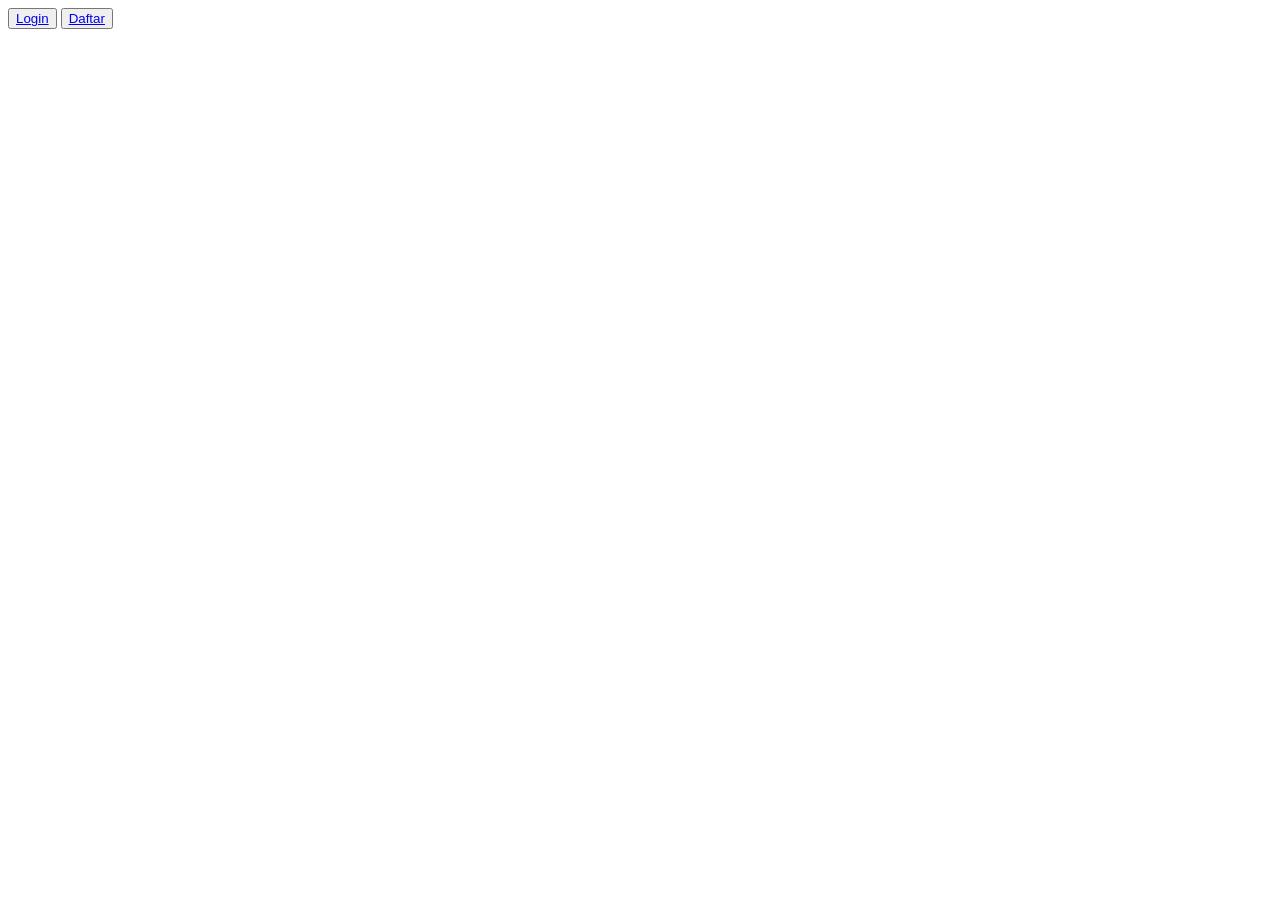
==== index.html @ 910f4ad4 "Create PHP login system structure" ====
<!DOCTYPE html>
<html lang="en">

<head>
    <meta charset="UTF-8">
    <meta name="viewport" content="width=device-width, initial-scale=1.0">
    <title>UTS - Kelompok 5</title>
</head>

<body>
    <main>
        <button><a href="login.php">Login</a></button>
        <button><a href="Daftar.php">Daftar</a></button>
    </main>
</body>
</html>
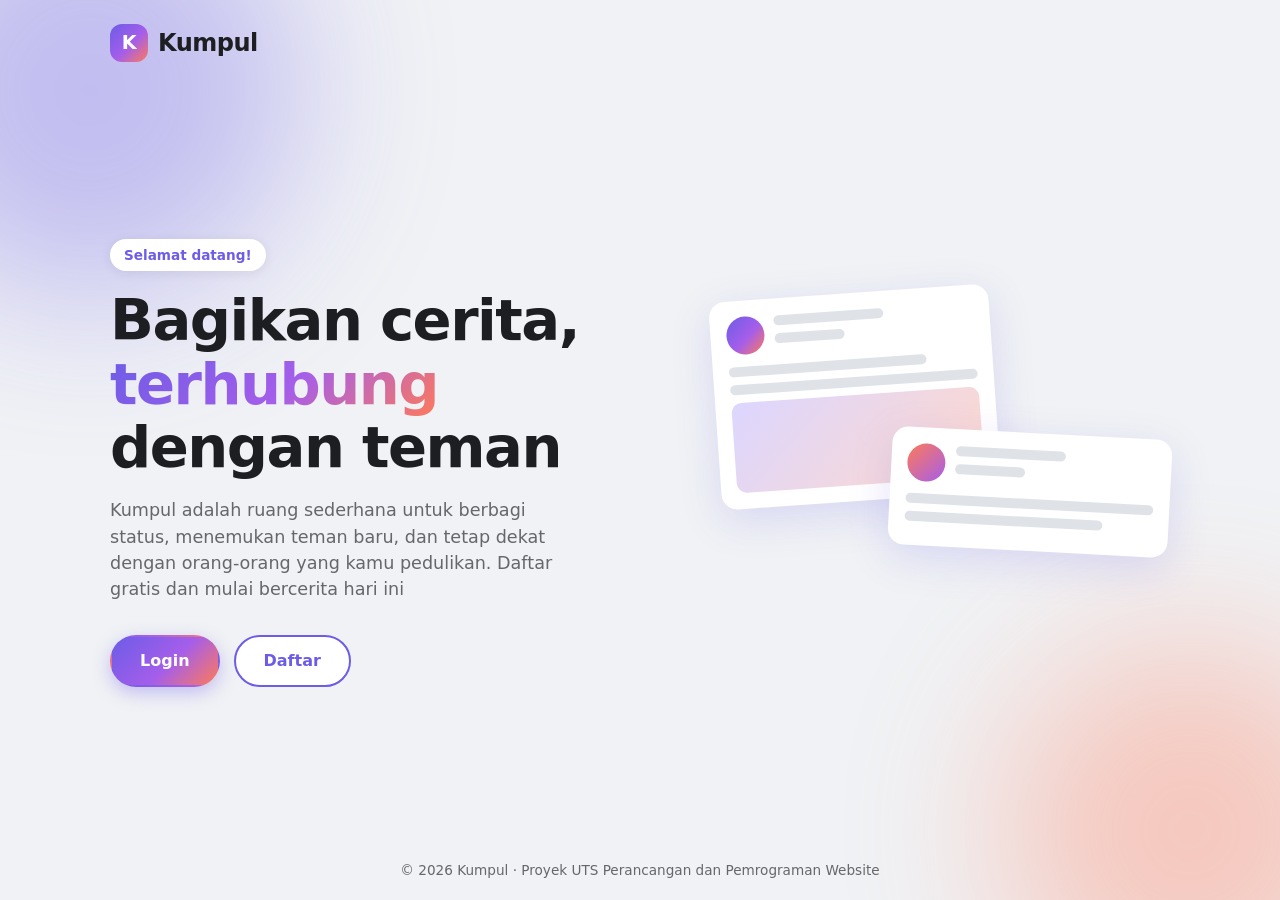
==== commit 47ae64d8: "add a page beranda" ====
--- a/index.html
+++ b/index.html
@@ -1,16 +1,75 @@
 <!DOCTYPE html>
-<html lang="en">
+<html lang="id">
+<head>
+  <meta charset="UTF-8">
+  <meta name="viewport" content="width=device-width, initial-scale=1.0">
+  <title>Kumpul - Terhubung dengan Teman</title>
+  <link rel="stylesheet" href="style.css">
+</head>
+<body>
 
-<head>
-    <meta charset="UTF-8">
-    <meta name="viewport" content="width=device-width, initial-scale=1.0">
-    <title>UTS - Kelompok 5</title>
-</head>
+  <div class="landing">
+    <header class="landing-header">
+      <a href="index.html" class="logo">
+        <span class="logo-ikon">K</span>
+        Kumpul
+      </a>
+    </header>
 
-<body>
-    <main>
-        <button><a href="login.php">Login</a></button>
-        <button><a href="Daftar.php">Daftar</a></button>
+    <main class="landing-main">
+      <section class="hero-teks">
+        <span class="hero-label">Selamat datang!</span>
+
+        <h1 class="hero-judul">
+          Bagikan cerita, <span class="teks-gradasi">terhubung</span> dengan teman
+        </h1>
+
+        <p class="hero-deskripsi">
+          Kumpul adalah ruang sederhana untuk berbagi status, menemukan
+          teman baru, dan tetap dekat dengan orang-orang yang kamu pedulikan.
+          Daftar gratis dan mulai bercerita hari ini
+        </p>
+
+        <div class="hero-tombol">
+          <a href="login.html" class="btn btn-utama">Login</a>
+          <a href="register.html" class="btn btn-garis">Daftar</a>
+        </div>
+      </section>
+
+      <aside class="hero-visual" aria-hidden="true">
+        <div class="mock-kartu satu">
+          <div class="mock-baris">
+            <div class="mock-avatar"></div>
+            <div style="flex:1">
+              <div class="mock-garis pendek"></div>
+              <div class="mock-garis" style="width:35%"></div>
+            </div>
+          </div>
+          <div class="mock-garis sedang"></div>
+          <div class="mock-garis"></div>
+          <div class="mock-gambar"></div>
+        </div>
+
+        <div class="mock-kartu dua">
+          <div class="mock-baris">
+            <div class="mock-avatar" style="background: linear-gradient(135deg,#ff7a59,#a55eea)"></div>
+            <div style="flex:1">
+              <div class="mock-garis pendek"></div>
+              <div class="mock-garis" style="width:35%"></div>
+            </div>
+          </div>
+          <div class="mock-garis"></div>
+          <div class="mock-garis sedang"></div>
+        </div>
+      </aside>
+
     </main>
+
+    <footer class="landing-footer">
+      &copy; 2026 Kumpul &middot; Proyek UTS Perancangan dan Pemrograman Website
+    </footer>
+
+  </div>
+
 </body>
 </html>
--- a/style.css
+++ b/style.css
@@ -0,0 +1,634 @@
+:root {
+  --warna-utama: #6c5ce7;
+  --warna-utama-gelap: #5a4bd1;
+  --warna-aksen: #ff7a59;
+  --gradasi: linear-gradient(135deg, #6c5ce7 0%, #a55eea 55%, #ff7a59 100%);
+
+  --latar: #f0f2f5;          
+  --kartu: #ffffff;          
+  --teks: #1c1e21;
+  --teks-redup: #65676b;
+  --garis: #dfe3e8;
+
+  --radius: 16px;
+  --radius-kecil: 10px;
+  --bayangan: 0 2px 12px rgba(28, 30, 33, 0.08);
+  --bayangan-besar: 0 12px 40px rgba(108, 92, 231, 0.18);
+}
+
+*,
+*::before,
+*::after {
+  box-sizing: border-box;
+  margin: 0;
+  padding: 0;
+}
+
+html {
+  scroll-behavior: smooth;
+}
+
+body {
+  font-family: "Segoe UI", system-ui, -apple-system, Roboto, Helvetica, Arial, sans-serif;
+  background: var(--latar);
+  color: var(--teks);
+  line-height: 1.5;
+  min-height: 100vh;
+}
+
+a {
+  color: var(--warna-utama);
+  text-decoration: none;
+}
+
+a:hover {
+  text-decoration: underline;
+}
+
+.logo {
+  display: inline-flex;
+  align-items: center;
+  gap: 10px;
+  font-size: 1.5rem;
+  font-weight: 800;
+  letter-spacing: -0.5px;
+  color: var(--teks);
+}
+
+.logo:hover {
+  text-decoration: none;
+}
+
+.logo-ikon {
+  display: grid;
+  place-items: center;
+  width: 38px;
+  height: 38px;
+  border-radius: 12px;
+  background: var(--gradasi);
+  color: #fff;
+  font-size: 1.2rem;
+}
+
+.btn {
+  display: inline-block;
+  padding: 12px 28px;
+  border: 2px solid transparent;
+  border-radius: 999px;
+  font-size: 1rem;
+  font-weight: 700;
+  font-family: inherit;
+  text-align: center;
+  cursor: pointer;
+  transition: transform 0.15s ease, box-shadow 0.15s ease, background 0.15s ease;
+}
+
+.btn:hover {
+  transform: translateY(-2px);
+  text-decoration: none;
+}
+
+.btn:active {
+  transform: translateY(0);
+}
+
+.btn-utama {
+  background: var(--gradasi);
+  color: #fff;
+  box-shadow: 0 6px 18px rgba(108, 92, 231, 0.35);
+}
+
+.btn-garis {
+  background: #fff;
+  color: var(--warna-utama);
+  border-color: var(--warna-utama);
+}
+
+.btn-garis:hover {
+  background: #f4f2ff;
+}
+
+.btn-penuh {
+  width: 100%;
+}
+
+.kartu {
+  background: var(--kartu);
+  border-radius: var(--radius);
+  box-shadow: var(--bayangan);
+}
+
+
+.landing {
+  position: relative;
+  min-height: 100vh;
+  display: flex;
+  flex-direction: column;
+  overflow: hidden;
+}
+
+.landing::before,
+.landing::after {
+  content: "";
+  position: absolute;
+  border-radius: 50%;
+  filter: blur(80px);
+  opacity: 0.35;
+  z-index: 0;
+}
+
+.landing::before {
+  width: 420px;
+  height: 420px;
+  background: #6c5ce7;
+  top: -120px;
+  left: -120px;
+}
+
+.landing::after {
+  width: 380px;
+  height: 380px;
+  background: #ff7a59;
+  bottom: -120px;
+  right: -100px;
+}
+
+.landing-header,
+.landing-main,
+.landing-footer {
+  position: relative;
+  z-index: 1;
+}
+
+.landing-header {
+  max-width: 1100px;
+  width: 100%;
+  margin: 0 auto;
+  padding: 24px 20px;
+}
+
+.landing-main {
+  flex: 1;
+  max-width: 1100px;
+  width: 100%;
+  margin: 0 auto;
+  padding: 20px;
+  display: grid;
+  grid-template-columns: 1.1fr 0.9fr;
+  align-items: center;
+  gap: 48px;
+}
+
+.hero-label {
+  display: inline-block;
+  padding: 6px 14px;
+  margin-bottom: 18px;
+  border-radius: 999px;
+  background: #fff;
+  color: var(--warna-utama);
+  font-size: 0.85rem;
+  font-weight: 700;
+  box-shadow: var(--bayangan);
+}
+
+.hero-judul {
+  font-size: clamp(2.2rem, 5vw, 3.6rem);
+  line-height: 1.1;
+  font-weight: 800;
+  letter-spacing: -1.5px;
+  margin-bottom: 18px;
+}
+
+.teks-gradasi {
+  background: var(--gradasi);
+  -webkit-background-clip: text;
+  background-clip: text;
+  -webkit-text-fill-color: transparent;
+  color: transparent;
+}
+
+.hero-deskripsi {
+  font-size: 1.1rem;
+  color: var(--teks-redup);
+  max-width: 480px;
+  margin-bottom: 32px;
+}
+
+.hero-tombol {
+  display: flex;
+  flex-wrap: wrap;
+  gap: 14px;
+}
+
+.hero-visual {
+  position: relative;
+  min-height: 360px;
+}
+
+.mock-kartu {
+  position: absolute;
+  background: #fff;
+  border-radius: var(--radius);
+  box-shadow: var(--bayangan-besar);
+  padding: 16px;
+  width: 280px;
+}
+
+.mock-kartu.satu {
+  top: 10px;
+  left: 0;
+  transform: rotate(-4deg);
+}
+
+.mock-kartu.dua {
+  top: 150px;
+  right: 0;
+  transform: rotate(3deg);
+}
+
+.mock-baris {
+  display: flex;
+  align-items: center;
+  gap: 10px;
+  margin-bottom: 12px;
+}
+
+.mock-avatar {
+  width: 38px;
+  height: 38px;
+  border-radius: 50%;
+  background: var(--gradasi);
+  flex-shrink: 0;
+}
+
+.mock-garis {
+  height: 10px;
+  border-radius: 6px;
+  background: var(--garis);
+  margin-bottom: 8px;
+}
+
+.mock-garis.pendek { width: 55%; }
+.mock-garis.sedang { width: 80%; }
+
+.mock-gambar {
+  height: 90px;
+  border-radius: var(--radius-kecil);
+  background: linear-gradient(135deg, #dcd6ff, #ffd9cd);
+  margin-top: 6px;
+}
+
+.landing-footer {
+  text-align: center;
+  padding: 20px;
+  font-size: 0.85rem;
+  color: var(--teks-redup);
+}
+
+.halaman-form {
+  min-height: 100vh;
+  display: flex;
+  flex-direction: column;
+  align-items: center;
+  justify-content: center;
+  padding: 24px 16px;
+  background:
+    radial-gradient(circle at 15% 10%, rgba(108, 92, 231, 0.18), transparent 40%),
+    radial-gradient(circle at 85% 90%, rgba(255, 122, 89, 0.18), transparent 40%),
+    var(--latar);
+}
+
+.halaman-form .logo {
+  margin-bottom: 20px;
+}
+
+.kartu-form {
+  width: 100%;
+  max-width: 420px;
+  padding: 32px 28px;
+  box-shadow: var(--bayangan-besar);
+}
+
+.kartu-form h1 {
+  font-size: 1.6rem;
+  letter-spacing: -0.5px;
+  margin-bottom: 4px;
+}
+
+.kartu-form .sub-judul {
+  color: var(--teks-redup);
+  margin-bottom: 24px;
+  font-size: 0.95rem;
+}
+
+.grup-input {
+  margin-bottom: 16px;
+}
+
+.grup-input label {
+  display: block;
+  margin-bottom: 6px;
+  font-size: 0.9rem;
+  font-weight: 600;
+}
+
+.grup-input input {
+  width: 100%;
+  padding: 12px 14px;
+  border: 1.5px solid var(--garis);
+  border-radius: var(--radius-kecil);
+  background: #f8f9fb;
+  font-size: 1rem;
+  font-family: inherit;
+  color: var(--teks);
+  transition: border-color 0.15s ease, box-shadow 0.15s ease, background 0.15s ease;
+}
+
+.grup-input input::placeholder {
+  color: #a0a4a8;
+}
+
+.grup-input input:focus {
+  outline: none;
+  border-color: var(--warna-utama);
+  background: #fff;
+  box-shadow: 0 0 0 4px rgba(108, 92, 231, 0.15);
+}
+
+.pesan {
+  padding: 10px 14px;
+  margin-bottom: 16px;
+  border-radius: var(--radius-kecil);
+  font-size: 0.9rem;
+}
+
+.pesan-error {
+  background: #ffeaea;
+  color: #c0392b;
+}
+
+.pesan-sukses {
+  background: #e8f8ee;
+  color: #1e8449;
+}
+
+.pemisah {
+  height: 1px;
+  background: var(--garis);
+  margin: 22px 0;
+}
+
+.teks-bawah-form {
+  text-align: center;
+  font-size: 0.95rem;
+  color: var(--teks-redup);
+}
+
+.teks-bawah-form a {
+  font-weight: 700;
+}
+
+.link-kembali {
+  margin-top: 18px;
+  font-size: 0.9rem;
+  color: var(--teks-redup);
+}
+
+.navbar {
+  position: sticky;
+  top: 0;
+  z-index: 100;
+  background: #fff;
+  box-shadow: 0 1px 6px rgba(28, 30, 33, 0.1);
+}
+
+.navbar-isi {
+  max-width: 1100px;
+  margin: 0 auto;
+  padding: 10px 20px;
+  display: flex;
+  align-items: center;
+  justify-content: space-between;
+  gap: 16px;
+}
+
+.navbar-menu {
+  display: flex;
+  align-items: center;
+  gap: 8px;
+  list-style: none;
+}
+
+.navbar-menu a {
+  display: inline-block;
+  padding: 8px 18px;
+  border-radius: 999px;
+  color: var(--teks);
+  font-weight: 600;
+  transition: background 0.15s ease;
+}
+
+.navbar-menu a:hover {
+  background: var(--latar);
+  text-decoration: none;
+}
+
+.navbar-menu a.logout {
+  color: #fff;
+  background: var(--gradasi);
+}
+
+.navbar-menu a.logout:hover {
+  opacity: 0.9;
+}
+
+.layout-beranda {
+  max-width: 1100px;
+  margin: 24px auto;
+  padding: 0 20px;
+  display: grid;
+  grid-template-columns: 300px 1fr;
+  gap: 24px;
+  align-items: start;
+}
+
+.sidebar {
+  position: sticky;
+  top: 84px;
+  overflow: hidden;
+}
+
+.sidebar-sampul {
+  height: 90px;
+  background: var(--gradasi);
+}
+
+.sidebar-isi {
+  padding: 0 20px 22px;
+  text-align: center;
+}
+
+.avatar-besar {
+  width: 84px;
+  height: 84px;
+  margin: -42px auto 12px;
+  border-radius: 50%;
+  border: 4px solid #fff;
+  background: linear-gradient(135deg, #dcd6ff, #ffd9cd);
+  display: grid;
+  place-items: center;
+  font-size: 2rem;
+  font-weight: 800;
+  color: var(--warna-utama);
+}
+
+.sidebar-nama {
+  font-size: 1.2rem;
+  font-weight: 800;
+}
+
+.sidebar-email {
+  font-size: 0.9rem;
+  color: var(--teks-redup);
+  margin-bottom: 16px;
+}
+
+.sidebar-statistik {
+  display: flex;
+  justify-content: space-around;
+  padding-top: 16px;
+  border-top: 1px solid var(--garis);
+}
+
+.sidebar-statistik strong {
+  display: block;
+  font-size: 1.1rem;
+}
+
+.sidebar-statistik span {
+  font-size: 0.8rem;
+  color: var(--teks-redup);
+}
+
+.feed {
+  display: flex;
+  flex-direction: column;
+  gap: 18px;
+}
+
+.buat-status {
+  padding: 16px;
+}
+
+.buat-status-atas {
+  display: flex;
+  gap: 12px;
+}
+
+.avatar-kecil {
+  width: 44px;
+  height: 44px;
+  border-radius: 50%;
+  background: linear-gradient(135deg, #dcd6ff, #ffd9cd);
+  display: grid;
+  place-items: center;
+  font-weight: 800;
+  color: var(--warna-utama);
+  flex-shrink: 0;
+}
+
+.buat-status textarea {
+  flex: 1;
+  min-height: 70px;
+  padding: 12px 16px;
+  border: none;
+  border-radius: var(--radius-kecil);
+  background: var(--latar);
+  font-family: inherit;
+  font-size: 1rem;
+  resize: vertical;
+}
+
+.buat-status textarea:focus {
+  outline: 2px solid rgba(108, 92, 231, 0.4);
+}
+
+.buat-status-bawah {
+  display: flex;
+  justify-content: flex-end;
+  margin-top: 12px;
+}
+
+.buat-status-bawah .btn {
+  padding: 9px 26px;
+}
+
+.feed-kosong {
+  padding: 56px 24px;
+  text-align: center;
+}
+
+.feed-kosong-ikon {
+  font-size: 3rem;
+  margin-bottom: 10px;
+}
+
+.feed-kosong h2 {
+  margin-bottom: 6px;
+}
+
+.feed-kosong p {
+  color: var(--teks-redup);
+}
+
+
+@media (max-width: 860px) {
+  .landing-main {
+    grid-template-columns: 1fr;
+    text-align: center;
+    gap: 24px;
+  }
+
+  .hero-deskripsi {
+    margin-left: auto;
+    margin-right: auto;
+  }
+
+  .hero-tombol {
+    justify-content: center;
+  }
+
+  .hero-visual {
+    min-height: 320px;
+    max-width: 380px;
+    width: 100%;
+    margin: 0 auto;
+  }
+
+  .layout-beranda {
+    grid-template-columns: 1fr;
+  }
+
+  .sidebar {
+    position: static;
+  }
+}
+
+@media (max-width: 480px) {
+  .kartu-form {
+    padding: 24px 18px;
+  }
+
+  .navbar-menu a {
+    padding: 8px 12px;
+    font-size: 0.9rem;
+  }
+
+  .hero-tombol .btn {
+    width: 100%;
+  }
+
+  .mock-kartu {
+    width: 230px;
+  }
+}
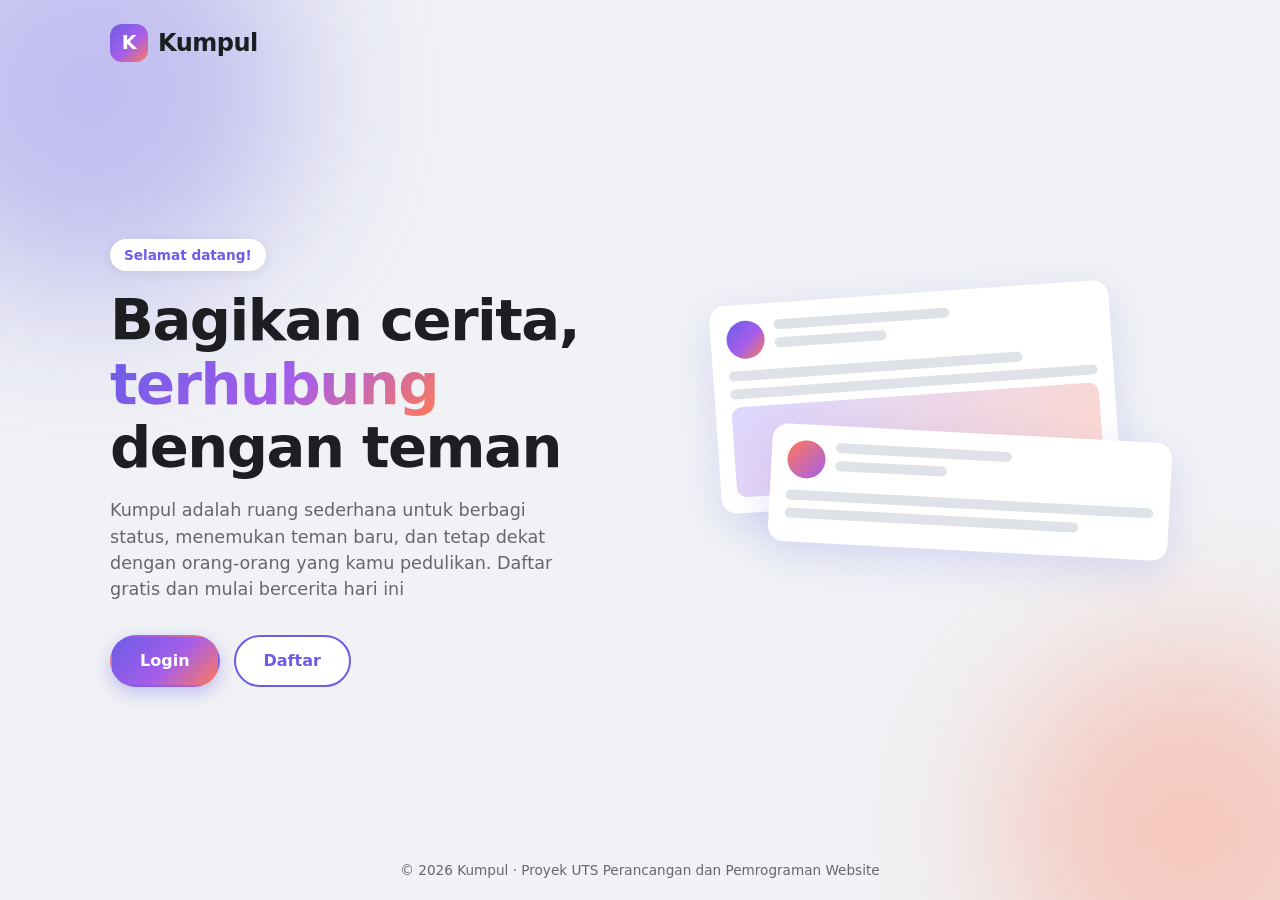
==== commit f42f35ae: "Merge frontend and backend structure" ====
--- a/index.html
+++ b/index.html
@@ -31,8 +31,8 @@
         </p>
 
         <div class="hero-tombol">
-          <a href="login.html" class="btn btn-utama">Login</a>
-          <a href="register.html" class="btn btn-garis">Daftar</a>
+          <a href="login.php" class="btn btn-utama">Login</a>
+          <a href="register.php" class="btn btn-garis">Daftar</a>
         </div>
       </section>
 
--- a/style.css
+++ b/style.css
@@ -231,19 +231,95 @@
   border-radius: var(--radius);
   box-shadow: var(--bayangan-besar);
   padding: 16px;
-  width: 280px;
+  width: 400px;
 }
 
 .mock-kartu.satu {
   top: 10px;
   left: 0;
   transform: rotate(-4deg);
+  animation: melayangSatu 20s ease-in-out infinite
 }
 
 .mock-kartu.dua {
   top: 150px;
   right: 0;
   transform: rotate(3deg);
+  animation: melayangDua 20s ease-in-out infinite;
+}
+
+@keyframes melayangSatu {
+
+  0%,100% {
+    transform: rotate(-4deg) translateY(0px);
+  }
+  10% {
+    transform: rotate(-4deg) translateY(25px);
+  }
+  20% {
+    transform: rotate(-4deg) translateY(0px);
+  }
+  30% {
+    transform: rotate(-4deg) translateY(25px);
+  }
+  40% {
+    transform: rotate(-4deg) translateY(0px);
+  }
+  50% {
+    transform: rotate(-4deg) translateY(25px);
+  }
+  60% {
+    transform: rotate(-4deg) translateY(-500px);
+  }
+  70% {
+    transform: rotate(-4deg) translateY(25px);
+  }
+  80% {
+    transform: rotate(-4deg) translateY(0px);
+  }
+  90% {
+    transform: rotate(-4deg) translateY(25px);
+  }
+  
+}
+
+@keyframes melayangDua {
+  0%,100% {
+      transform: rotate(3deg) translateY(0px);
+    }
+  
+    10% {
+      transform: rotate(3deg) translateY(25px);
+    }
+  
+    20% {
+      transform: rotate(3deg) translateY(0px);
+    }
+  
+    30% {
+      transform: rotate(3deg) translateY(25px);
+    }
+  
+    40% {
+      transform: rotate(3deg) translateY(0px);
+    }
+  
+    50% {
+      transform: rotate(3deg) translateY(25px);
+    }
+  
+    60% {
+      transform: rotate(3deg) translateY(-500px);
+    }
+    70% {
+      transform: rotate(3deg) translateY(25px);
+    }
+    80% {
+      transform: rotate(3deg) translateY(0px);
+    }
+    90% {
+      transform: rotate(3deg) translateY(25px);
+    }
 }
 
 .mock-baris {
